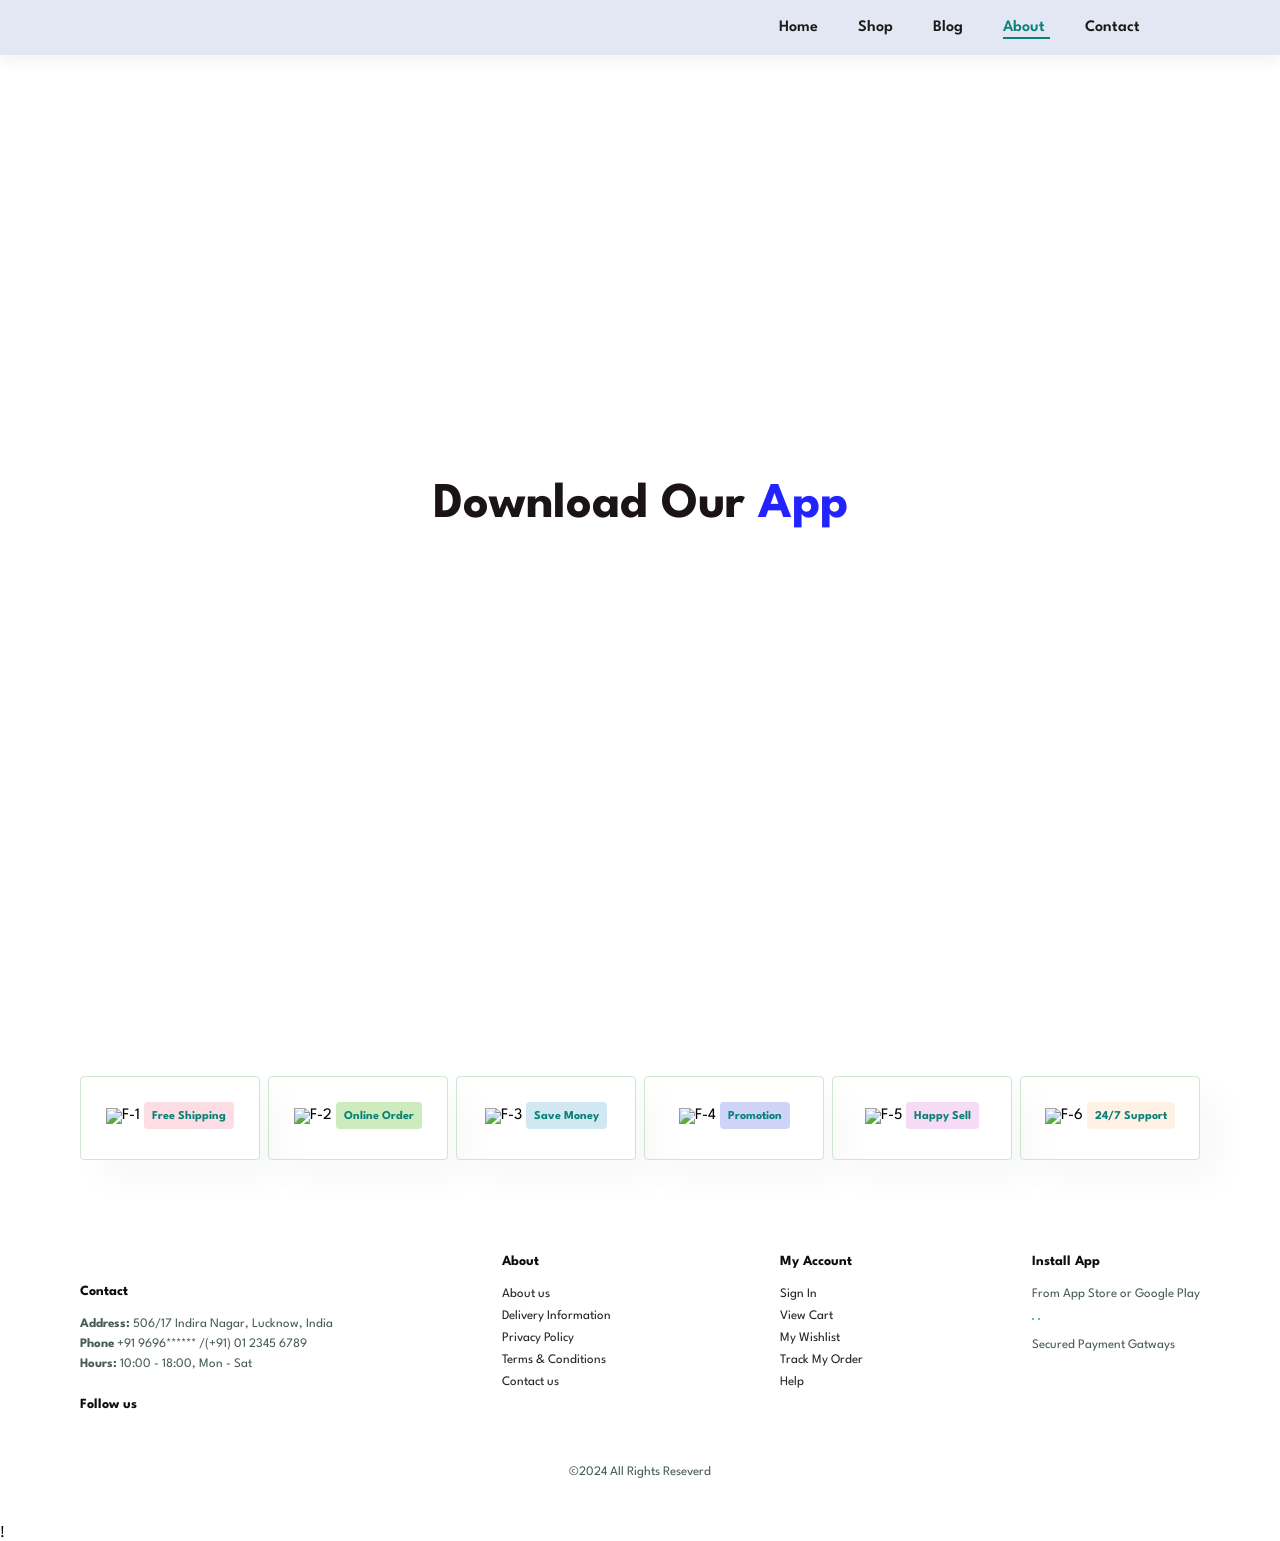
==== about.html @ d44c13f3 "Add files via upload" ====
<!DOCTYPE html>
<html lang="en">

    <head>
        <meta charset="UTF-8">
        <meta http-equiv="X-UA-Compatible" content="IE=edge">
        <meta name="viewport" content="width=device-width, initial-scale=1.0">
        <title>Cara</title>
        <link rel="stylesheet" href="https://site-assets.fontawesome.com/releases/v6.5.1/css/all.css">
        <link rel="shortcut icon" href="img/favicon.png" type="image/x-icon">

        <link rel="stylesheet" href="style.css">
    </head>

    <body>
        <section id="header" >
            <a href="#"><img src="img/logo.png" class="logo" alt=""></a>

            <div>
                <ul id="navbar">
                    <li><a  href="index.html">Home</a></li>
                    <li><a href="shop.html">Shop</a></li>
                    <li><a href="blog.html">Blog</a></li>
                    <li><a  class="active" href="about.html">About</a></li>
                    <li><a href="contact.html">Contact</a></li>
                    <li id="lg-bag"><a href="cart.html"><i class="far fa-shopping-bag"></i></a></li>
                    <a href="#" id="close"><i class="far fa-times"></i></a>
                    
    
                </ul>
            </div>
            <div id="mobile">
                <a href="cart.html"><i class="far fa-shopping-bag"></i></a>
                <i id="bar" class="fas fa-outdent"></i>
            </div>
        </section>

        <section id="page-header" class="blog-header">
            
            <h2 class="select-none">#KnowUsBetter</h2>
            <p class="select-none">Know who are we , what we do and how we do!</p>
            
        </section>

        <!-- About App -->
        <section id="about-app" class="section-p1">
            <h1>Download Our <a href="#">App</a></h1>
            <div class="video">
                <video src="img/About/1.mp4" autoplay muted loop></video>
            </div>
        </section>

        <!-- Feature Section -->
        <section id="feature" class="section-p1">
            <div class="fe-box">
                <img src="img/Features/f1.png" alt="F-1">
                <h6>Free Shipping</h6>
            </div>
            <div class="fe-box">
                <img src="img/Features/f2.png" alt="F-2">
                <h6>Online Order</h6>
            </div>
            <div class="fe-box">
                <img src="img/Features/f3.png" alt="F-3">
                <h6>Save Money</h6>
            </div>
            <div class="fe-box">
                <img src="img/Features/f4.png" alt="F-4">
                <h6>Promotion</h6>
            </div>
            <div class="fe-box">
                <img src="img/Features/f5.png" alt="F-5">
                <h6>Happy Sell</h6>
            </div>
            <div class="fe-box">
                <img src="img/Features/f6.png" alt="F-6">
                <h6>24/7 Support</h6>
            </div>

        </section>

        <footer class="section-p1">
            <div class="col">
                <img class="logo" src="img/logo.png" alt="">
                <h4>Contact</h4>
                <p> <strong>Address:</strong> 506/17 Indira Nagar, Lucknow, India</p>
                <p><strong>Phone</strong> +91 9696****** /(+91) 01 2345 6789</p>
                <p><strong>Hours:</strong> 10:00 - 18:00, Mon - Sat</p>
            
                <div class="follow">
                    <h4>Follow us</h4>
                    <div class="icon">
                        <i class="fab fa-facebook-f"></i>
                        <i class="fa-brands fa-x-twitter"></i>
                        <i class="fab fa-instagram"></i>
                        <i class="fab fa-pinterest-p"></i>
                        <i class="fab fa-youtube"></i>

                    </div>
                </div>
            </div>
            <div class="col">
                <h4>About</h4>
                <a href="#">About us</a>
                <a href="#">Delivery Information</a>
                <a href="#">Privacy Policy</a>
                <a href="#">Terms & Conditions</a>
                <a href="#">Contact us</a>
            </div>
            <div class="col">
                <h4>My Account</h4>
                <a href="#">Sign In</a>
                <a href="#">View Cart</a>
                <a href="#">My Wishlist</a>
                <a href="#">Track My Order</a>
                <a href="#">Help</a>
            </div>
            <div class="row install">
                <h4>Install App</h4>
                <p>From App Store or Google Play</p>
                <div class="row">
                    <img src="img/Pay/app.jpg" alt="">
                    <img src="img/Pay/play.jpg" alt="">
                </div>
                <p>Secured Payment Gatways</p>
                <img src="img/Pay/pay.png" alt="">
            </div>
            <div class="copyright">
                <p>©2024 All Rights Reseverd</p>
            </div>
        </footer>


        <script src="script.js"></script>
    </body>

</html>



!
---- style.css ----
@import url("https://fonts.googleapis.com/css2?family=Spartan:wght@100;200;300;400;500;600;700;800;900&display=swap");
:root {
  --bg-color: #fff;
  --text-color: #222;
  --main-color: #088178;
  --box-bg: #f7f7f7;
}

body.dark-mode {
  --bg-color: #121212;
  --text-color: #f1f1f1;
  --main-color: #00c8b4;
  --box-bg: #1e1e1e;
}

* {
  margin: 0;
  padding: 0;
  box-sizing: border-box;
  font-family: "Spartan", sans-serif;
}

html {
  scroll-behavior: smooth;
}

/* Global Styles */

h1 {
  font-size: 50px;
  line-height: 64px;
  color: #1b1414;
}

h2 {
  font-size: 46px;
  line-height: 54px;
  color: #191515;
}

h4 {
  font-size: 20px;
  color: #0f0c0c;
}

h6 {
  font-weight: 700;
  font-size: 12px;
}

p {
  font-size: 16px;
  color: #465b52;
  margin: 15px 0 20px 0;
}

.section-p1 {
  padding: 40px 80px;
}

.section-m1 {
  margin: 40px 0;
}

button.normal {
  font-size: 14px;
  font-weight: 600;
  padding: 15px 30px;
  color: #000;
  background-color: #fff;
  border-radius: 4px;
  cursor: pointer;
  border: none;
  outline: none;
  transition: 0.2s;
}

button.white {
  font-size: 13px;
  font-weight: 600;
  padding: 11px 18px;
  color: #fff;
  background-color:transparent;
  cursor: pointer;
  border: 1px solid #cdc3c3;
  outline: none;
  transition: 0.2s;
}

body {
  width: 100%;
}

/* Header Start  */

#header {
    display: flex;
    align-items: center;
    justify-content: space-between;
    padding: 20px 80px;
    background: #E3E6F3;
    box-shadow: 0 5px 15px rgba(0,0, 0, 0.06);
    z-index: 999;
    position: sticky;
    top: 0;
    left: 0;
}

#navbar{
    display: flex;
    align-items: center;
    justify-content: center;
    
}

#navbar li {
    list-style: none;
    padding: 0 20px;
    position: relative;
    
}

#navbar li a {
    text-decoration: none;
    font-size: 16px;
    font-weight: 600;
    color: #1a1a1a;
    transition: 0.3s ease;
}

#navbar li a:hover,
#navbar li a.active{
    color: #088178;
    
}

#navbar li a.active::after,
#navbar li a:hover::after
{
    content: "";
    width: 57%;
    height: 2px;
    background: #088178;
    position: absolute;
    bottom: -4px;
    left: 20px;
}

#mobile {
  display: none;
  align-items: center;
}

#close{
  display: none;
}

/* Home Page  */

#hero{
    background-image: url("img/hero4.png");
    height: 90vh;
    width: 100%;
    background-size: cover;
    background-position: top 25% right 0;
    padding: 0 80px;
    display: flex;
    flex-direction: column;
    align-items: flex-start;
    justify-content: center;
}

#hero h4{
    padding-bottom: 15px;
}

#hero h1{
   color: #088178;
}

#hero button{
    background-image: url("img/button.png");
    background-color: transparent;
    color: #088178;
    border: none;
    padding: 14px 80px 14px 65px;
    background-repeat: no-repeat;
    cursor: pointer;
    font-weight: 700;
    font-size: 15px;
}

#feature{
    display: flex;
    align-items: center;
    justify-content: space-between;
    flex-wrap: wrap;
}

#feature .fe-box{
    width: 180px;
    text-align: center;
    padding: 25px 15px;
    box-shadow: 20px 20px 34px rgba(0,0, 0, 0.03);
    border: 1px solid #cce7d0;
    border-radius: 4px;
    margin: 15px 0;
}

#feature .fe-box:hover{
    box-shadow: 10px 10px 54px rgba(70,62, 221, 0.1);
}

#feature .fe-box img{
    width: 100%;
    margin-bottom: 10px;
}

#feature .fe-box h6 {
    display: inline-block;
    padding: 9px 8px 6px 8px;
    line-height: 1;
    border-radius: 4px;
    color: #088178;
    background-color: #fddde4;
}

#feature .fe-box:nth-child(2) h6{
    background-color: #cdebbc;
}

#feature .fe-box:nth-child(3) h6{
    background-color: #d1e8f2;
}

#feature .fe-box:nth-child(4) h6{
    background-color: #cdd4f8;
}

#feature .fe-box:nth-child(5) h6{
    background-color: #f6dbf6;
}

#feature .fe-box:nth-child(6) h6{
    background-color: #fff2e5;
}

#product1 {
  text-align: center;
}

#product1 .pro-container {
  display: flex;
  justify-content: space-between;
  padding-top: 20px;
  flex-wrap: wrap;
}

#product1 .pro {
  width: 23%;
  min-width: 250px;
  padding: 10px 12px;
  border: 1px solid #cce7d0;
  border-radius: 25px;
  cursor: pointer;
  box-shadow: 20px 20px 30px rgba(0,0, 0, 0.02);
  margin: 15px 0;
  transition: 0.2s ease;
  position: relative;
}

#product1 .pro:hover{
  box-shadow: 20px 20px 30px rgba(0,0, 0, 0.06);
}

#product1 .pro img{
  width: 100%;
  border-radius: 20px;
}

#product1 .pro .des {
  text-align: start;
  padding: 10px 0;
}

#product1 .pro .des span {
  color: #606063;
  font-size: 12px;
}

#product1 .pro .des h5{
  color: #1a1a1a;
  padding: 7px;
  font-size: 14px;
}

#product1 .pro .des i {
  font-size: 12px;
  color: rgb(243,181,25);
}

#product1 .pro .des h4 {
  padding: 7px;
  font-size: 15px;
  font-weight: 700;
  color: #088178;
}

#product1 .pro .cart{
  width: 40px;
  height: 40px;
  line-height: 40px;
  border-radius: 50px;
  background-color: #e8f6ea;
  font-weight: 500;
  color: #088178;
  border: 1px solid #cce7d0;
  position: absolute;
  bottom: 20px;
  right: 10px;

}

#banner {
  display: flex;
  flex-direction: column;
  justify-content: center;
  align-items: center;
  text-align: center;
  background-image: url("img/Banner/b2.jpg");
  width: 100%;
  height: 40vh;
  background-size: cover;
  background-position: center;
}

#banner h4{
  color: #fff;
  font-size: 16px;
}

#banner h2{
  color: #fff;
  font-size: 30px;
  padding: 10px 0;
}

#banner h2 span {
  color: #ef3636;
}

#banner button:hover{
  background-color: #088178;
  color: #fff;
}

#sm-banner {
  display: flex;
  justify-content: space-between;
  flex-wrap: wrap;
}

#sm-banner .banner-box {
  display: flex;
  flex-direction: column;
  justify-content: center;
  align-items: flex-start;
  background-image: url("img/Banner/b17.jpg");
  min-width: 580px;
  height: 50vh;
  background-size: cover;
  background-position: center;
  padding: 30px;
}

#sm-banner .banner-box2 {
  background-image: url("img/Banner/b10.jpg");
}

#sm-banner h4 {
  color: #fff;
  font-size: 20px;
  font-weight: 300;
}

#sm-banner h2 {
  color: #fff;
  font-size: 28px;
  font-weight: 800;
}

#sm-banner span {
  color: #fff;
  font-size: 14px;
  font-weight: 500;
  padding-bottom: 15px;
}

#sm-banner .banner-box:hover button{
  background-color: #088178;
  border: 1px solid #088178;
}

#banner3{
  display: flex;
  justify-content: space-between;
  flex-wrap: wrap;
  padding: 0 80px;
}

#banner3 .banner-box {
  display: flex;
  flex-direction: column;
  justify-content: center;
  align-items: flex-start;
  background-image: url("img/Banner/b7.jpg");
  min-width: 30%;
  height: 30vh;
  background-size: cover;
  background-position: center;
  padding: 20px;
  margin-bottom: 20px;
}

#banner3 .banner-box2 {
  background-image: url("img/Banner/b4.jpg");
}

#banner3 .banner-box3 {
  background-image: url("img/Banner/b18.jpg");
}

#banner3 h2 {
  color: #fff;
  font-weight: 900;
  font-size: 22px;
}

#banner3 h3 {
  color: #ec544e;
  font-weight: 800;
  font-size: 15px;
}

#newsletter {
  display: flex;
  justify-content: space-between;
  flex-wrap: wrap;
  align-items: center;
  background-image: url("img/Banner/b14.png");
  background-repeat: no-repeat;
  background-position: 20% 30%;
  background-color: #041e42;
}

#newsletter h4 {
  font-size: 22px;
  font-weight: 700;
  color: #fff;
}

#newsletter p {
  font-size: 14px;
  font-weight: 600;
  color: #818ea0;
}

#newsletter p span {
  color: #ffbd27;
}

#newsletter .form {
  display: flex;
  width: 40%;
}

#newsletter input {
  height: 3.125rem;
  padding: 0 1.25em;
  font-size: 14px;
  width: 100%;
  border: 1px solid transparent;
  border-radius: 4px;
  outline: none;
  border-top-right-radius: 0;
  border-bottom-right-radius: 0;
}

#newsletter button {
  background-color: #088178;
  color: #fff;
  white-space: nowrap;
  border-top-left-radius: 0;
  border-bottom-left-radius: 0;
}

footer {
  display: flex;
  flex-wrap: wrap;
  justify-content: space-between;
} 

 footer .col{
  display: flex;
  flex-direction: column;
  align-items: flex-start;
  margin-bottom: 20px;
}

footer .logo {
  margin-bottom: 30px;
}

footer h4 {
  font-size: 14px;
  padding-bottom: 20px;
}

footer p {
  font-size: 13px;
  margin: 0 0 8px 0;
}

footer a {
  font-size: 13px;
  text-decoration: none;
  color: #222;
  margin-bottom: 10px;
}

footer .follow {
  margin-top: 20px;
}

footer .follow i {
  color: #465b52;
  padding-right: 4px;
  cursor: pointer;
}

footer .install .row img{
  border: 1px solid #088178;
  border-radius: 6px;
}

footer .install img {
  margin: 10px 0 15px 0;
}

footer .follow i:hover,
footer a:hover{
  color: #088178;
}

footer .copyright{
  width: 100%;
  text-align: center;
}

/* Start Media Query */

@media (max-width:799px) {
  .section-p1{
    padding: 40px 40px;
  }

  #navbar{
    display: flex;
    flex-direction: column;
    align-items: flex-start;
    justify-content: flex-start;
    position: fixed;
    top: 0;
    right: -300px;
    height: 100vh;
    width: 300px;
    background-color: #E3E6F3;
    box-shadow: 0 40px 60px rgba(0,0, 0, 0.1);
    padding: 80px 0 0 10px;
    transition: 0.3s;
  }

  #navbar.active{
    right: 0px;
  }

  #navbar li {
  margin-bottom: 25px;
  }

  #mobile {
  display: flex;
  align-items: center;
  }

  #mobile i {
    color: #1a1a1a;
    font-size: 24px;
    padding-left: 20px;
  }

  #close {
    display: initial;
    position: absolute;
    top: 30px;
    left: 30px;
    color: #222;
    font-size: 24px;
  }

  #lg-bag{
    display: none;
  }

  #hero {
    height: 90vh;
    padding: 0 80px;
    background-position: top 30% right 30%;
  }
  
  #feature {
    justify-content: center;
  }

  #feature .fe-box{
    margin: 15px 15px;
  }

  #product1 .pro-container{
    justify-content: center;
  }

  #product1 .pro {
    margin: 15px ;
  }

  #banner {
    height: 20vh;
  }

  #sm-banner .banner-box {
    min-width: 100%;
    height: 30vh;
  }

  #banner3{
    padding: 0 40px;
  }

  #banner3 .banner-box {
    width: 28%;
  }

  #newsletter .form {
    width: 70%;
  }


}

@media (max-width: 477px){
  #header {
    padding: 10px 30px;
  }

  h1{
    font-size: 38px;
  }
  h2{
    font-size: 32px;
  }

  #hero {
    padding: 0 20px;
    background-position: 55%;
  }

  #feature{
    justify-content: space-between;
  }

  #feature .fe-box{
    width: 155px;
    margin: 0 0 15px 0;
  }

  #banner {
    height: 40vh;
  }

  #sm-banner .banner-box{
    height: 40vh;
  }

  #sm-banner .banner-box2 {
    margin-top: 20px;
  }

  #banner3 {
    padding: 0 20px;
  }

  #banner3 .banner-box {
    width: 100%;
  }

  #newsletter{
    padding: 40px 20px;
  }

  #newsletter .form {
    width: 100%;
  }

  footer .copyright{
    text-align: start;
  }
}

/* Shop page  */

#page-header{
  background-image: url("img/Banner/b1.jpg");
  width: 100%;
  height: 40vh;
  background-size: cover;
  display: flex;
  justify-content: center;
  text-align: center;
  flex-direction: column;
  padding: 14px;
}

#page-header h2,
#page-header p {
  color: #fff;
}

#pagination {
  text-align: center;
}

#pagination a {
  text-decoration: none;
  background-color: #088178;
  padding: 15px 20px;
  border-radius: 4px;
  color: #fff;
  font-weight: 600;
}

#pagination a i {
  font-size: 16px;
  font-weight: 600;
}

/* Single Product  */

#prodetails{
  display: flex;
  margin-top: 20px;
}

#prodetails .single-pro-img{
  width: 40%;
  margin-right: 50px;
}

.small-img-group{
  display: flex;
  flex-direction: row;
  justify-content: space-between;
}

.small-img-col{
  flex-basis: 24%;
  cursor: pointer;
}

/* *********** Product-Detail-Section ************ */

#prodetails .single-pro-details{
  width: 50%;
  padding-top: 30px;
}

#prodetails .single-pro-details h4{
  padding: 40px 0 20px 0;
}

#prodetails .single-pro-details h2{
  font-size: 26px;
}

#prodetails .single-pro-details select{
  display: block;
  padding: 5px 10px;
  margin-bottom: 10px; 
  outline: none;
  border: 1px solid #088178; 
  border-radius: 5px;
  padding: 4px;
}

#prodetails .single-pro-details input{
  width: 50px;
  height: 47px;
  padding-left: 10px;
  font-size: 16px;
  margin-right: 10px;
  border: 1px solid #088178;
  border-radius: 4px;
  padding: 4px;
  outline: 0;
}

#prodetails .single-pro-details button{
  background-color: #088178;
  color: white;
  transition: 0.3s ease;
}
#prodetails .single-pro-details button:hover{
  background-color: #088178;
  color: rgb(222, 208, 208);
}

#prodetails .single-pro-details span{
  line-height: 25px;
}

/* ********* Responsive ************ */
@media screen and (max-width:477px){
  /* Single Product */
  #prodetails {
      display: flex;
      flex-direction: column;
  }
  #prodetails .single-pro-img {
      width: 100%;
      margin-right: 0;
  }
  #prodetails .single-pro-details {
      width: 100%;
      padding-top: 0px;
  }
}

/* Blog Section  */

/* **********Hero Section**************** */

#page-header.blog-header{
  background-image: url("img/Banner/b19.jpg");
}


/* *********** Blog-Section ************ */
 #blog {
  padding: 150px 150px 0 150px;
}

#blog .blog-box {
  display: flex;
  flex-direction: row;
  align-items: center;
  width: 100%;
  padding-bottom:50px ;
  position: relative;
}

#blog .blog-img {
  width: 50%;
  margin: 40px;
}

#blog img {
  width: 100%;
  height: 300px;
  object-fit: cover;
}

#blog .blog-details {
  width: 50%;
}

#blog .blog-details a {
  text-decoration: none;
  font-size: 11px;
  color: black;
  font-weight: 700;
  position: relative;
  transition: 0.3s;
}

#blog .blog-details a::after {
  content: "";
  width: 50px;
  height: 1.5px;
  background-color: black;
  position: absolute;
  top: 4px;
  right: -60px;
}

#blog .blog-details a:hover {
  color: #088178;
}

#blog .blog-details a:hover::after{
  background-color: #088178;
}

#blog .blog-box h1{
  position: absolute;
  top: -4px;
  left: 35px;
  font-size: 70px;
  font-weight: 700;
  color: #c9cbce;
  z-index: -9;
}

/* *********** Responsive **************** */
@media screen and (max-width:477px) {
  #blog {
      padding: 100px 20px 0 20px;
  }
  #blog .blog-box {
      display: flex;
      flex-direction: column;
      align-items: flex-start;
      width: 100%;
      position: relative;
      margin-bottom: 55px;
  }
  #blog .blog-img {
      width: 100%;
      margin: 0px;
      margin-bottom: 30px;
  }
  #blog .blog-details {
      width: 100%;
  }
  #blog .blog-box h1 {
      position: absolute;
      top: -45px;
      left: 5px;
      font-size: 70px;
      font-weight: 700;
      color: #c9cbce;
      z-index: -9;
  }
} 

/* About Section  */

/* ************* Hero-Section ***************** */
#page-header.blog-header{
  background-image: url("img/About/banner.png");
 
}

/* ************* About Us-Section ***************** */
#about-head{
  display: flex;
  align-items: center;
}

#about-head img{
  width: 50%;
  height: auto;
}

#about-head div{
  padding-left: 40px;
}

marquee{
  line-height: 2;
}

/* ************* About-app ***************** */
#about-app{
  text-align:center;
}

#about-app h1 a{
  line-height: 2;
  text-decoration: none;
  color: rgba(0, 0, 255, 0.862);
}

#about-app .video{
  width: 70%;
  height: 100%;
  margin: 30px auto 0 auto;
}
#about-app .video video{
  width: 100%;
  height: 100%;
  border-radius: 20px;
}

/* ********** Responsive ************* */
@media screen and (max-width:477px){
  #about-head {
      flex-direction: column;
  }
  #about-head img {
      width: 100%;
      margin-bottom: 20px;
  }
  #about-head div {
      padding-left: 0px;
  }
  #about-app .video {
      width: 100%;
  }
}

/* Contact US  */

/* *********** Contact Section ************* */
#contact-details{
  display: flex;
  flex-direction: row;
  align-items: center;
  justify-content: space-between;
}

#contact-details .details{
  width: 40%;
}

#contact-details .details span,
#form-details form span{
  font-size: 12px;
}

#contact-details .details h2,
#form-details form h2{
  font-size: 26px;
  line-height: 35px;
  padding: 20px 0;
}

#contact-details .details h3{
  font-size: 16px;
  padding-bottom: 15px;
}

#contact-details .details li{
  list-style: none;
  display: flex;
  padding: 10px 0;
}

#contact-details .details li i{
  font-size: 14px;
  padding-right: 22px;
}

#contact-details .details li p{
  margin: 0;
  font-size: 14px;
}

#contact-details .map{
  width: 55%;
  height: 400px;
}

#contact-details .map iframe{
  width: 100%;
  height: 100%;
}

/* ********** Form Details ************** */
#form-details{
  display: flex;
  justify-content: space-between;
  align-items: center;
  margin: 30px;
  padding: 80px;
  border: 1px solid #bdbbbb;
}

#form-details form{
  width: 65%;
  display: flex;
  flex-direction: column;
  align-items: flex-start;
}

#form-details form input,
#form-details form textarea{
  width: 100%;
  padding: 12px 15px;
  outline: none;
  margin-bottom: 20px;
  border: 1px solid #bdbaba;
}

#form-details form input:hover,
#form-details form textarea:hover{
  width: 100%;
  padding: 12px 15px;
  outline: none;
  margin-bottom: 20px;
  border: 1px solid #088178;
}

#form-details form button{
  background-color: #088178;
  color: white;
}
#form-details form button:hover{
  color: #c1c1c1;
}

#form-details .people div{
  padding-bottom: 25px;
  display: flex;
  align-items: flex-start;
}

#form-details .people div img{
  width: 65px;
  height: 65px;
  object-fit: cover;
  margin-right: 15px;
}

#form-details .people div p{
  margin: 0;
  font-size: 13px;
  line-height: 25px;
}

#form-details .people div span{
  display: block;
  font-size: 16px;
  font-weight: 600;
  color: black;
}

/* *************Responsive************* */
@media screen and (max-width:799px) {
  #form-details {
      padding: 40px;
  }
  #form-details .people{
      margin-left: 20px;
  }
  #form-details form {
      width: 55%;
  }
}

@media screen  and (max-width:477px){
  #contact-details {
      flex-direction: column;
  }
  #contact-details .details {
      width: 100%;
      margin-bottom: 30px;
  }
  #contact-details .map{
      width: 100%;
  }
  #form-details {
      margin: 10px;
      padding: 10px 10px;
      flex-wrap: wrap;
  }
  #form-details form {
      width: 100%;
      margin-bottom: 30px;
  }
}

/* Cart-Section */

#cart {
  overflow-x: auto;
}

#cart table {
  width: 100%;
  border-collapse: collapse;
  table-layout: fixed;
  white-space: nowrap;
}

#cart table img {
  width: 70px;
}

#cart table td:nth-child(1) {
  width: 100px;
  text-align: center;
}

#cart table td:nth-child(2) {
  width: 150px;
  text-align: center;
}

#cart table td:nth-child(3) {
  width: 250px;
  text-align: center;
}

#cart table td:nth-child(4),
#cart table td:nth-child(5),
#cart table td:nth-child(6) {
  width: 150px;
  text-align: center;
}

#cart table td:nth-child(5) input {
  width: 70px;
  padding: 10px 5px 10px 15px;
  outline: none;
}

#cart table thead {
  border: 1px solid #c8cac7;
  border-left: none;
  border-right: none;
}

#cart table thead td {
  font-weight: 700;
  text-transform: uppercase;
  font-size: 13px;
  padding: 18px 0;
}

#cart table tbody tr td {
  padding-top: 15px;
}

#cart table td {
  font-size: 13px;
}

/* ************Checkout-Details**************** */
#Checkout-Details {
  display: flex;
  flex-wrap: wrap;
  justify-content: space-between;
}

#coupon {
  width: 50%;
  margin-bottom: 30px;
}

#coupon h3,
#sub-total h3 {
  padding-bottom: 15px;
}

#coupon input {
  padding: 10px 20px;
  outline: none;
  width: 60%;
  margin-right: 10px;
  border: 1px solid #c8cac7;
}

#coupon button,
#sub-total button {
  background-color: #088178;
  color: white;
  padding: 12px 20px;
}

#coupon button:hover,
#sub-total button:hover {
  background-color: #0c8d84;
  color: #dfdfdf;
}

#sub-total {
  width: 50%;
  margin-bottom: 30px;
  border: 1px solid #e2e2e2;
  padding: 30px;
}

#sub-total table {
  border-collapse: collapse;
  width: 100%;
  margin-bottom: 20px;
}

#sub-total table td {
  width: 50%;
  border: 1px solid #e2e2e2;
  padding: 10px;
  font-size: 13px;
}

#sub-total table td span{
  text-decoration: line-through;
  font-style: italic;
  margin-right: 3px;
}


/* *********Responsive************* */
@media screen and (max-width:768px) {
  #Checkout-Details {
      flex-direction: column;
  }

  #coupon {
      width: 100%;
  }

  #sub-total {
      width: 100%;
      padding: 20px;
  }

}
#darkModeToggle {
  position: fixed;
  top: 20px;
  right: 20px;
  padding: 0.5rem;
  background: var(--main-color);
  border: none;
  border-radius: 5px;
  color: #fff;
  cursor: pointer;
  z-index: 1000;
}
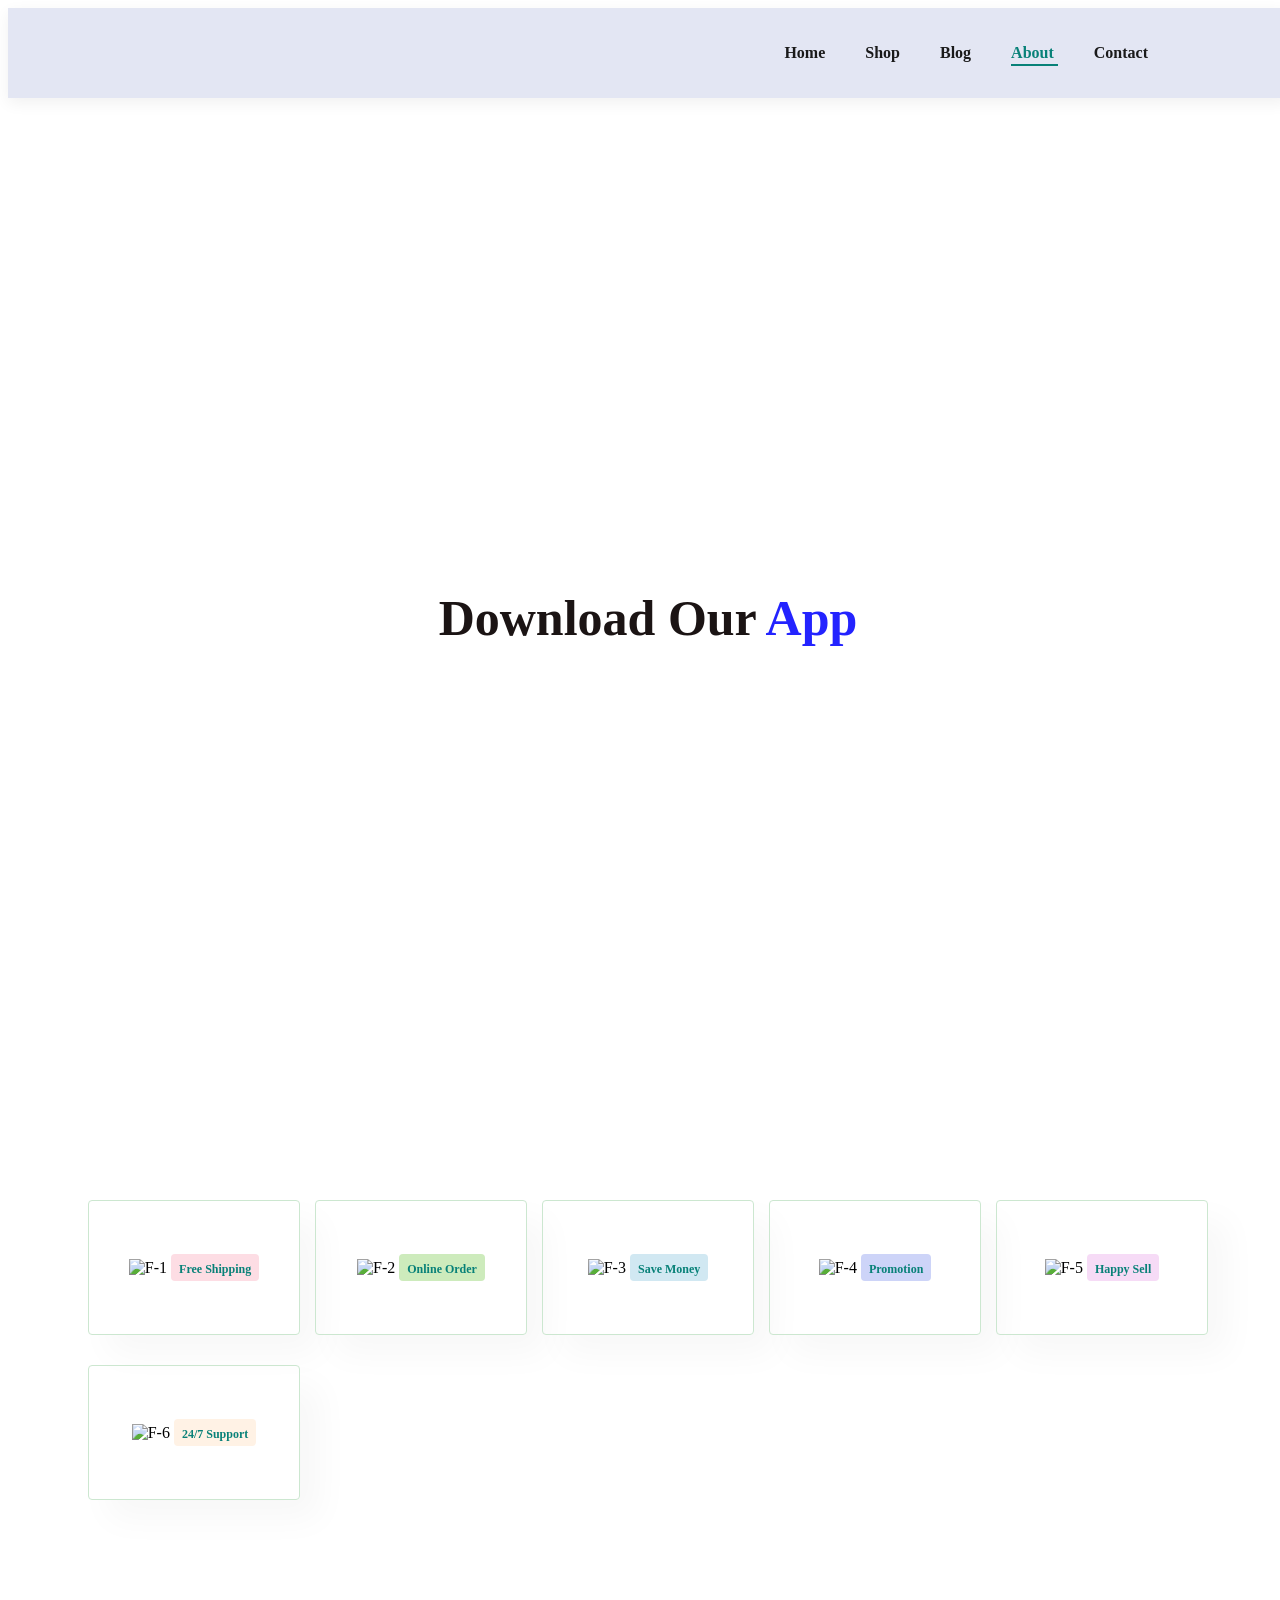
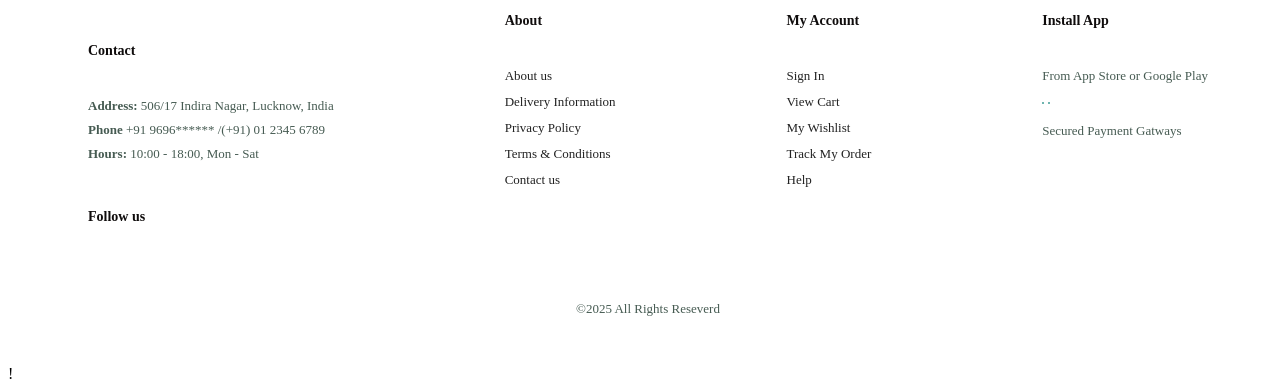
==== commit 277a6f08: "added byb" ====
--- a/about.html
+++ b/about.html
@@ -126,7 +126,7 @@
                 <img src="img/Pay/pay.png" alt="">
             </div>
             <div class="copyright">
-                <p>©2024 All Rights Reseverd</p>
+                <p>©2025 All Rights Reseverd</p>
             </div>
         </footer>
 
--- a/style.css
+++ b/style.css
@@ -1,23 +1,17 @@
 @import url("https://fonts.googleapis.com/css2?family=Spartan:wght@100;200;300;400;500;600;700;800;900&display=swap");
-:root {
-  --bg-color: #fff;
-  --text-color: #222;
-  --main-color: #088178;
-  --box-bg: #f7f7f7;
-}
-
-body.dark-mode {
-  --bg-color: #121212;
-  --text-color: #f1f1f1;
-  --main-color: #00c8b4;
-  --box-bg: #1e1e1e;
-}
-
-* {
-  margin: 0;
-  padding: 0;
-  box-sizing: border-box;
-  font-family: "Spartan", sans-serif;
+/* Dark mode styles */
+.dark-mode {
+  background-color: #121212;
+  color: #ffffff;
+}
+
+.dark-mode a {
+  color: #90caf9;
+}
+
+.dark-mode .section-p1,
+.dark-mode .section-m1 {
+  background-color: #1e1e1e;
 }
 
 html {
@@ -340,13 +334,13 @@
 }
 
 #banner h2{
-  color: #fff;
+  color: #940303;
   font-size: 30px;
   padding: 10px 0;
 }
 
 #banner h2 span {
-  color: #ef3636;
+  color: #a00606;
 }
 
 #banner button:hover{
@@ -431,7 +425,7 @@
 }
 
 #banner3 h2 {
-  color: #fff;
+  color: #0c0b0b;
   font-weight: 900;
   font-size: 22px;
 }
